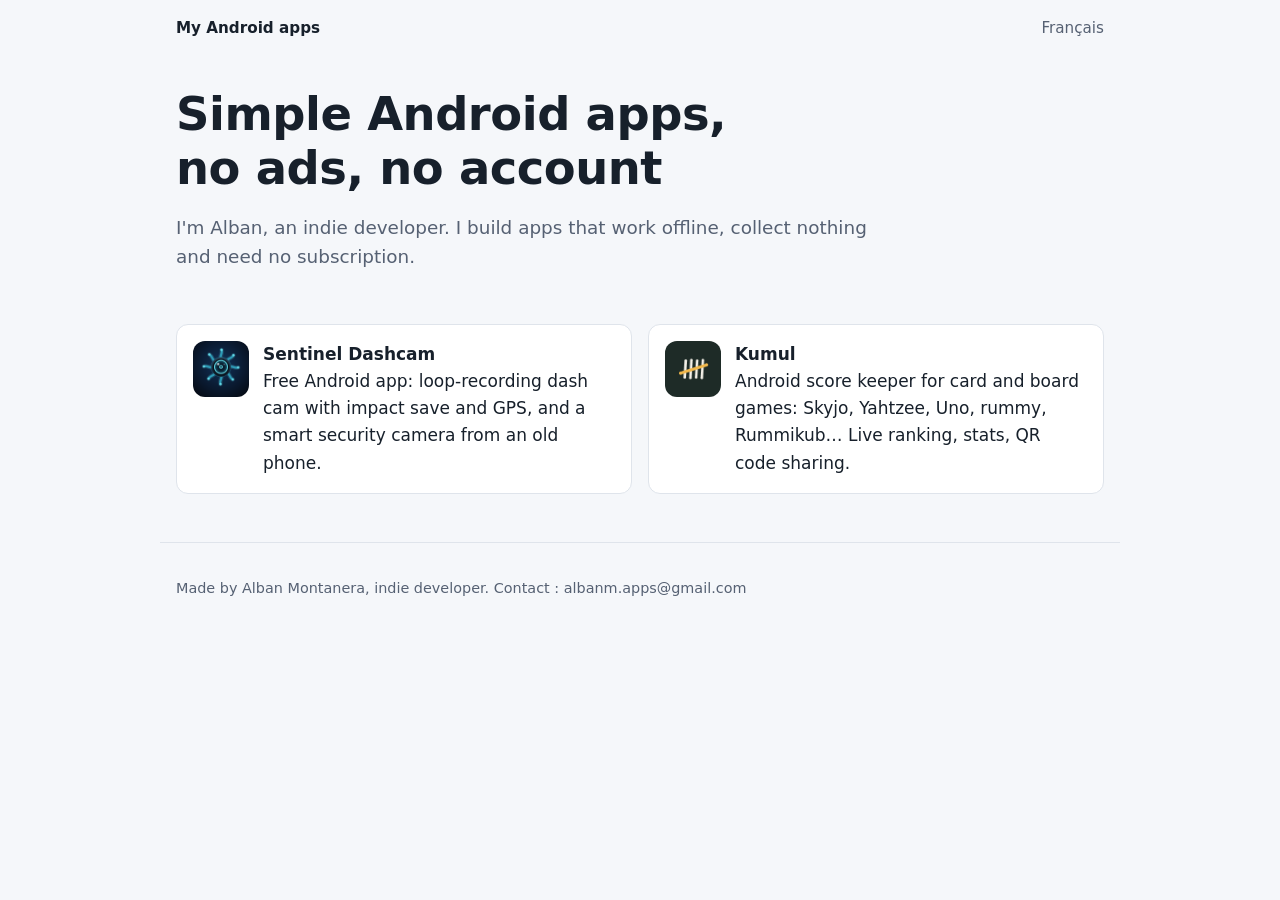
==== en/index.html @ 0f03c03b "Site vitrine : Sentinel Dashcam et Kumul (FR/EN), confidentialité, sitemap Co-Authored-By: Claude Op" ====
<!doctype html>
<html lang="en"><head><meta charset="utf-8"><meta name="viewport" content="width=device-width,initial-scale=1">
<title>Android apps by Alban Montanera</title><meta name="description" content="I&#x27;m Alban, an indie developer. I build apps that work offline, collect nothing and need no subscription.">
<link rel="canonical" href="https://amontanera.github.io/en/"><link rel="alternate" hreflang="fr" href="https://amontanera.github.io/"><link rel="alternate" hreflang="en" href="https://amontanera.github.io/en/"><link rel="alternate" hreflang="x-default" href="https://amontanera.github.io/en/">
<meta property="og:title" content="Android apps by Alban Montanera"><meta property="og:description" content="I&#x27;m Alban, an indie developer. I build apps that work offline, collect nothing and need no subscription."><meta property="og:url" content="https://amontanera.github.io/en/">

<link rel="stylesheet" href="/style.css"><style>:root{--accent:#3b6ea5}</style>

</head><body>
<header class="top"><a href="/en/" class="home">My Android apps</a><a href="/" hreflang="fr">Français</a></header>
<main><section class="hero"><h1>Simple Android apps, no ads, no account</h1><p class="lede">I&#x27;m Alban, an indie developer. I build apps that work offline, collect nothing and need no subscription.</p></section><div class="cards"><a class="card" href="/sentinel/en/"><img src="/img/sentinel/icon.png" alt="" width="56" height="56">
<span><b>Sentinel Dashcam</b><br>Free Android app: loop-recording dash cam with impact save and GPS, and a smart security camera from an old phone.</span></a><a class="card" href="/kumul/en/"><img src="/img/kumul/icon.png" alt="" width="56" height="56">
<span><b>Kumul</b><br>Android score keeper for card and board games: Skyjo, Yahtzee, Uno, rummy, Rummikub… Live ranking, stats, QR code sharing.</span></a></div></main>
<footer><p>Made by Alban Montanera, indie developer. Contact : albanm.apps@gmail.com</p></footer>
</body></html>
---- style.css ----
/* Site vitrine : une colonne, polices système (aucune requête externe), accent par appli */
:root{--bg:#f5f7fa;--surface:#fff;--ink:#17202b;--muted:#566173;--line:#dfe4eb;--accent:#3b6ea5;
  --font:system-ui,-apple-system,"Segoe UI",Roboto,"Helvetica Neue",Arial,sans-serif}
@media (prefers-color-scheme:dark){:root{--bg:#10141a;--surface:#171d25;--ink:#e7ebf0;--muted:#9ba6b5;--line:#29313c;color-scheme:dark}}
*{box-sizing:border-box}
body{margin:0;background:var(--bg);color:var(--ink);font:17px/1.6 var(--font)}
main,header.top,footer{max-width:960px;margin:0 auto;padding-left:max(16px,env(safe-area-inset-left));padding-right:max(16px,env(safe-area-inset-right))}
header.top{display:flex;justify-content:space-between;gap:16px;padding-block:16px;font-size:.95rem}
a{color:var(--accent)}
header.top a{text-decoration:none;color:var(--muted)} header.top .home{color:var(--ink);font-weight:600}
main{display:flex;flex-direction:column;gap:40px;padding-block:8px 48px}
h1,h2{line-height:1.15;text-wrap:balance;margin:0 0 12px}
h1{font-size:clamp(1.9rem,5vw,2.9rem);letter-spacing:-.01em} h2{font-size:1.35rem}
.hero{display:flex;flex-direction:column;align-items:flex-start;gap:6px;padding-top:24px}
.icon{border-radius:18px}
.eyebrow{margin:8px 0 0;font-size:.8rem;font-weight:700;letter-spacing:.08em;text-transform:uppercase;color:var(--accent)}
.lede{font-size:1.15rem;color:var(--muted);max-width:62ch;margin:0 0 12px}
.cta{display:inline-block;background:var(--accent);color:#fff;text-decoration:none;font-weight:700;padding:12px 22px;border-radius:10px}
.cta:hover,.cta:focus-visible{filter:brightness(1.1)} .cta.off{background:var(--line);color:var(--muted)}
.shots{display:flex;gap:12px;overflow-x:auto;padding-bottom:8px;scroll-snap-type:x mandatory}
.shots img{flex:0 0 auto;width:min(240px,62vw);height:auto;border-radius:12px;scroll-snap-align:start;border:1px solid var(--line)}
.feats{display:grid;grid-template-columns:repeat(auto-fit,minmax(260px,1fr));gap:20px}
.feat{background:var(--surface);border:1px solid var(--line);border-radius:12px;padding:18px 20px}
.feat ul{margin:0;padding-left:1.1em} .feat li{margin-bottom:6px}
.vid{position:relative;width:min(340px,100%);aspect-ratio:9/16}
.vid iframe{position:absolute;inset:0;width:100%;height:100%;border:0;border-radius:12px}
details{border-bottom:1px solid var(--line);padding:10px 0} summary{cursor:pointer;font-weight:600}
details p{margin:8px 0 0;color:var(--muted)}
.cards{display:grid;grid-template-columns:repeat(auto-fit,minmax(280px,1fr));gap:16px}
.card{display:flex;gap:14px;align-items:flex-start;background:var(--surface);border:1px solid var(--line);border-radius:12px;padding:16px;text-decoration:none;color:var(--ink)}
.card img{border-radius:12px} .card:hover{border-color:var(--accent)}
.doc{max-width:70ch} .small{font-size:.9rem}
footer{color:var(--muted);font-size:.9rem;border-top:1px solid var(--line);padding-block:20px}
:focus-visible{outline:2px solid var(--accent);outline-offset:2px}
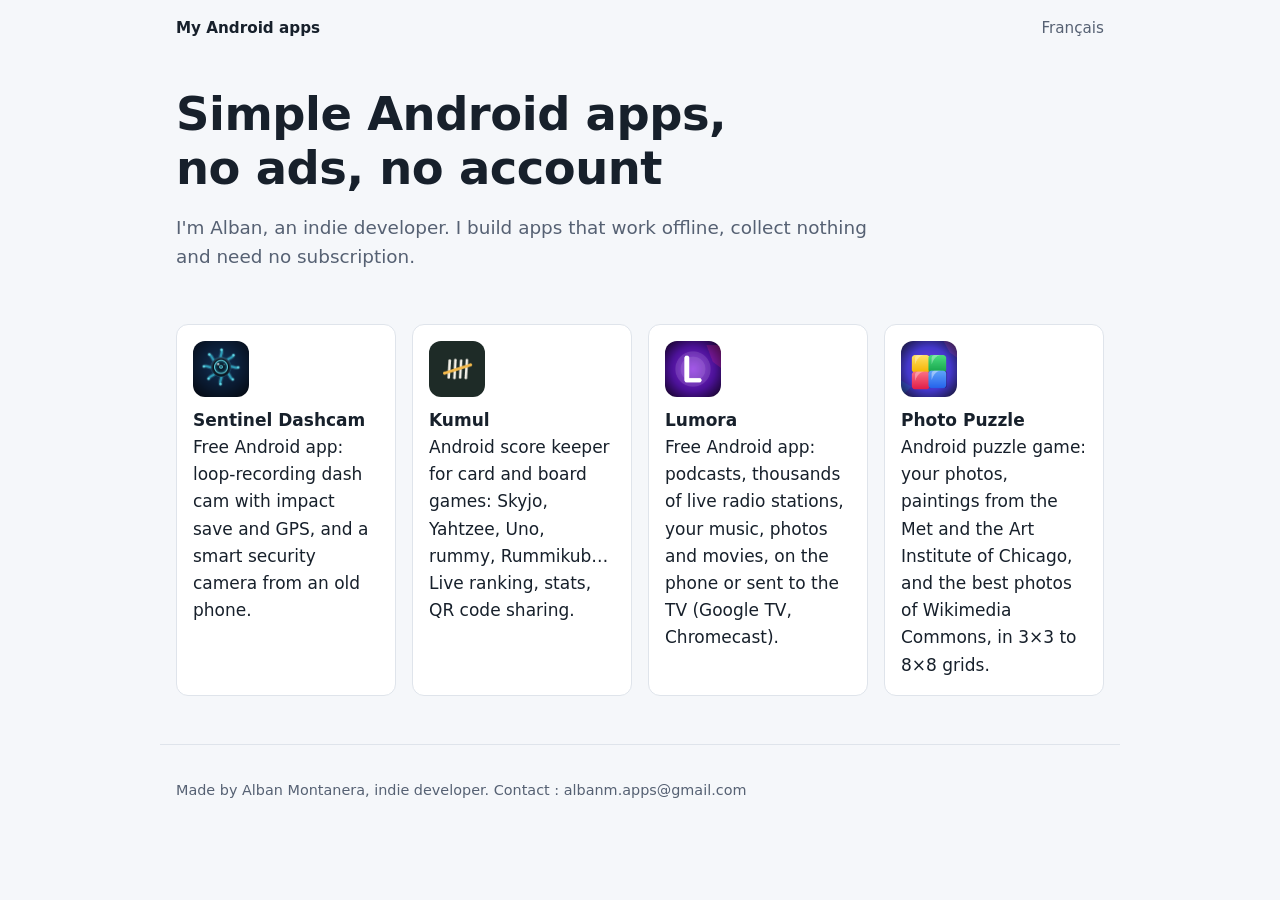
==== commit 417106da: "Ajout de Lumora et Photo Puzzle (FR/EN, captures Pixel sans données perso) Co-Authored-By: Claude Op" ====
--- a/en/index.html
+++ b/en/index.html
@@ -10,6 +10,8 @@
 <header class="top"><a href="/en/" class="home">My Android apps</a><a href="/" hreflang="fr">Français</a></header>
 <main><section class="hero"><h1>Simple Android apps, no ads, no account</h1><p class="lede">I&#x27;m Alban, an indie developer. I build apps that work offline, collect nothing and need no subscription.</p></section><div class="cards"><a class="card" href="/sentinel/en/"><img src="/img/sentinel/icon.png" alt="" width="56" height="56">
 <span><b>Sentinel Dashcam</b><br>Free Android app: loop-recording dash cam with impact save and GPS, and a smart security camera from an old phone.</span></a><a class="card" href="/kumul/en/"><img src="/img/kumul/icon.png" alt="" width="56" height="56">
-<span><b>Kumul</b><br>Android score keeper for card and board games: Skyjo, Yahtzee, Uno, rummy, Rummikub… Live ranking, stats, QR code sharing.</span></a></div></main>
+<span><b>Kumul</b><br>Android score keeper for card and board games: Skyjo, Yahtzee, Uno, rummy, Rummikub… Live ranking, stats, QR code sharing.</span></a><a class="card" href="/lumora/en/"><img src="/img/lumora/icon.png" alt="" width="56" height="56">
+<span><b>Lumora</b><br>Free Android app: podcasts, thousands of live radio stations, your music, photos and movies, on the phone or sent to the TV (Google TV, Chromecast).</span></a><a class="card" href="/puzzle/en/"><img src="/img/puzzle/icon.png" alt="" width="56" height="56">
+<span><b>Photo Puzzle</b><br>Android puzzle game: your photos, paintings from the Met and the Art Institute of Chicago, and the best photos of Wikimedia Commons, in 3×3 to 8×8 grids.</span></a></div></main>
 <footer><p>Made by Alban Montanera, indie developer. Contact : albanm.apps@gmail.com</p></footer>
 </body></html>
--- a/style.css
+++ b/style.css
@@ -18,7 +18,7 @@
 .cta{display:inline-block;background:var(--accent);color:#fff;text-decoration:none;font-weight:700;padding:12px 22px;border-radius:10px}
 .cta:hover,.cta:focus-visible{filter:brightness(1.1)} .cta.off{background:var(--line);color:var(--muted)}
 .shots{display:flex;gap:12px;overflow-x:auto;padding-bottom:8px;scroll-snap-type:x mandatory}
-.shots img{flex:0 0 auto;width:min(240px,62vw);height:auto;border-radius:12px;scroll-snap-align:start;border:1px solid var(--line)}
+.shots img{flex:0 0 auto;height:min(440px,70vh);width:auto;max-width:none;border-radius:12px;scroll-snap-align:start;border:1px solid var(--line)}
 .feats{display:grid;grid-template-columns:repeat(auto-fit,minmax(260px,1fr));gap:20px}
 .feat{background:var(--surface);border:1px solid var(--line);border-radius:12px;padding:18px 20px}
 .feat ul{margin:0;padding-left:1.1em} .feat li{margin-bottom:6px}
@@ -26,8 +26,8 @@
 .vid iframe{position:absolute;inset:0;width:100%;height:100%;border:0;border-radius:12px}
 details{border-bottom:1px solid var(--line);padding:10px 0} summary{cursor:pointer;font-weight:600}
 details p{margin:8px 0 0;color:var(--muted)}
-.cards{display:grid;grid-template-columns:repeat(auto-fit,minmax(280px,1fr));gap:16px}
-.card{display:flex;gap:14px;align-items:flex-start;background:var(--surface);border:1px solid var(--line);border-radius:12px;padding:16px;text-decoration:none;color:var(--ink)}
+.cards{display:grid;grid-template-columns:repeat(auto-fit,minmax(210px,1fr));gap:16px}
+.card{display:flex;flex-direction:column;gap:10px;align-items:flex-start;background:var(--surface);border:1px solid var(--line);border-radius:12px;padding:16px;text-decoration:none;color:var(--ink)}
 .card img{border-radius:12px} .card:hover{border-color:var(--accent)}
 .doc{max-width:70ch} .small{font-size:.9rem}
 footer{color:var(--muted);font-size:.9rem;border-top:1px solid var(--line);padding-block:20px}
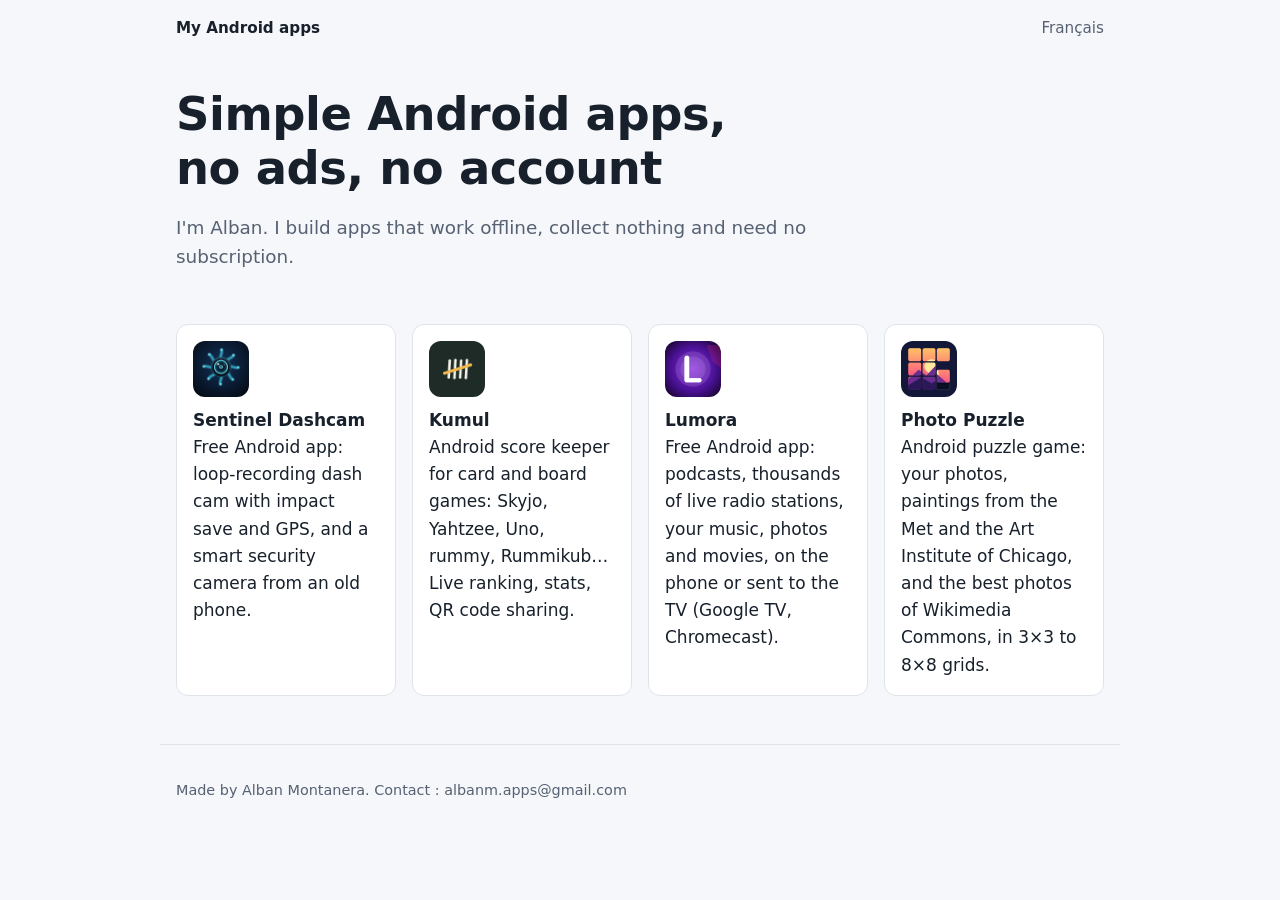
==== commit 996684b6: "Site : retrait de la mention « développeur indépendant » (FR + EN) Co-Authored-By: Claude Opus 5.5 <" ====
--- a/en/index.html
+++ b/en/index.html
@@ -1,17 +1,17 @@
 <!doctype html>
 <html lang="en"><head><meta charset="utf-8"><meta name="viewport" content="width=device-width,initial-scale=1">
-<title>Android apps by Alban Montanera</title><meta name="description" content="I&#x27;m Alban, an indie developer. I build apps that work offline, collect nothing and need no subscription.">
+<title>Android apps by Alban Montanera</title><meta name="description" content="I&#x27;m Alban. I build apps that work offline, collect nothing and need no subscription.">
 <link rel="canonical" href="https://amontanera.github.io/en/"><link rel="alternate" hreflang="fr" href="https://amontanera.github.io/"><link rel="alternate" hreflang="en" href="https://amontanera.github.io/en/"><link rel="alternate" hreflang="x-default" href="https://amontanera.github.io/en/">
-<meta property="og:title" content="Android apps by Alban Montanera"><meta property="og:description" content="I&#x27;m Alban, an indie developer. I build apps that work offline, collect nothing and need no subscription."><meta property="og:url" content="https://amontanera.github.io/en/">
+<meta property="og:title" content="Android apps by Alban Montanera"><meta property="og:description" content="I&#x27;m Alban. I build apps that work offline, collect nothing and need no subscription."><meta property="og:url" content="https://amontanera.github.io/en/">
 
 <link rel="stylesheet" href="/style.css"><style>:root{--accent:#3b6ea5}</style>
 
 </head><body>
 <header class="top"><a href="/en/" class="home">My Android apps</a><a href="/" hreflang="fr">Français</a></header>
-<main><section class="hero"><h1>Simple Android apps, no ads, no account</h1><p class="lede">I&#x27;m Alban, an indie developer. I build apps that work offline, collect nothing and need no subscription.</p></section><div class="cards"><a class="card" href="/sentinel/en/"><img src="/img/sentinel/icon.png" alt="" width="56" height="56">
+<main><section class="hero"><h1>Simple Android apps, no ads, no account</h1><p class="lede">I&#x27;m Alban. I build apps that work offline, collect nothing and need no subscription.</p></section><div class="cards"><a class="card" href="/sentinel/en/"><img src="/img/sentinel/icon.png" alt="" width="56" height="56">
 <span><b>Sentinel Dashcam</b><br>Free Android app: loop-recording dash cam with impact save and GPS, and a smart security camera from an old phone.</span></a><a class="card" href="/kumul/en/"><img src="/img/kumul/icon.png" alt="" width="56" height="56">
 <span><b>Kumul</b><br>Android score keeper for card and board games: Skyjo, Yahtzee, Uno, rummy, Rummikub… Live ranking, stats, QR code sharing.</span></a><a class="card" href="/lumora/en/"><img src="/img/lumora/icon.png" alt="" width="56" height="56">
 <span><b>Lumora</b><br>Free Android app: podcasts, thousands of live radio stations, your music, photos and movies, on the phone or sent to the TV (Google TV, Chromecast).</span></a><a class="card" href="/puzzle/en/"><img src="/img/puzzle/icon.png" alt="" width="56" height="56">
 <span><b>Photo Puzzle</b><br>Android puzzle game: your photos, paintings from the Met and the Art Institute of Chicago, and the best photos of Wikimedia Commons, in 3×3 to 8×8 grids.</span></a></div></main>
-<footer><p>Made by Alban Montanera, indie developer. Contact : albanm.apps@gmail.com</p></footer>
+<footer><p>Made by Alban Montanera. Contact : albanm.apps@gmail.com</p></footer>
 </body></html>
